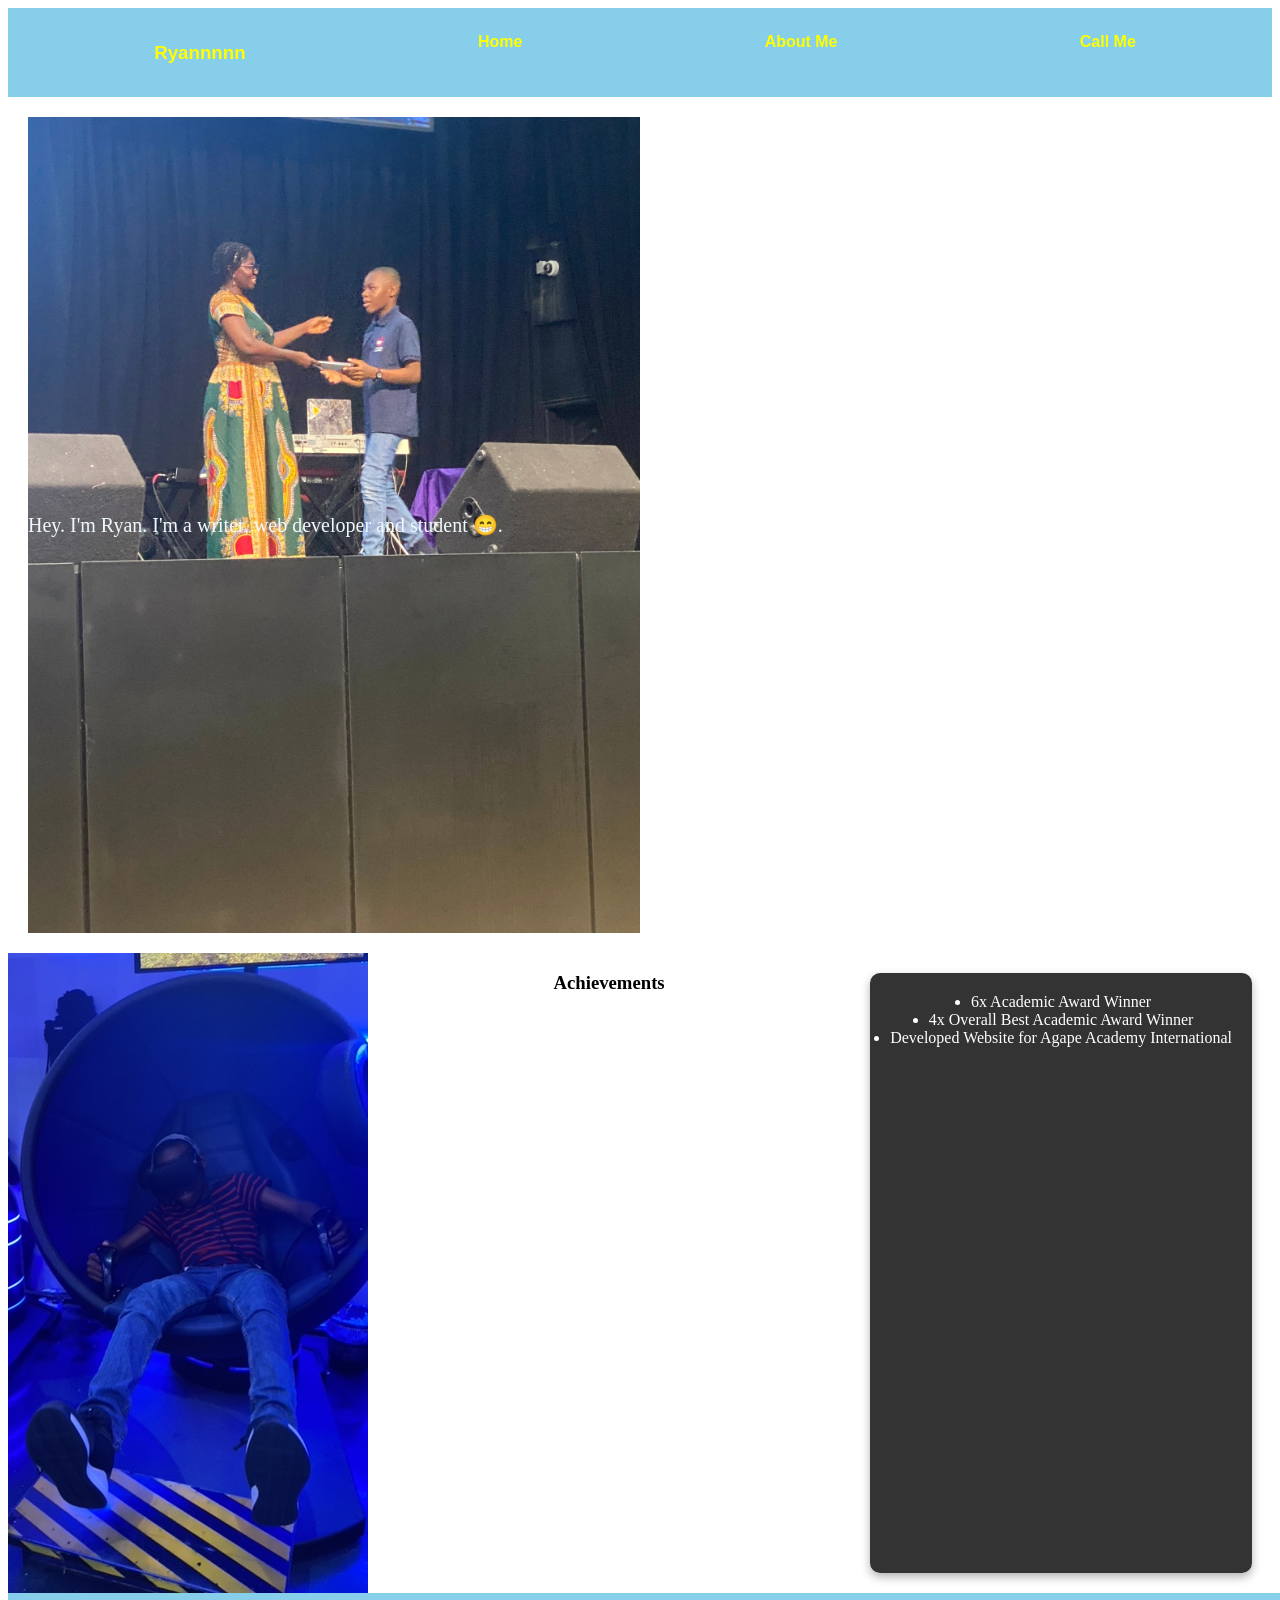
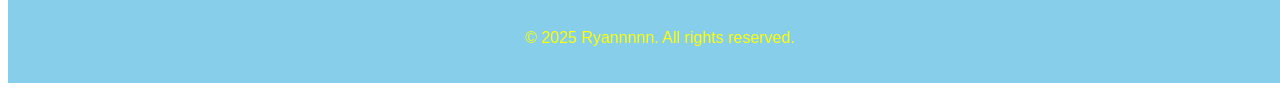
==== portfolio/portfolio/index.html @ ba3fb81a "Add files via upload" ====
<!DOCTYPE html>
<html lang="en">
<head>
    <meta charset="UTF-8">
    <meta name="viewport" content="width=device-width, initial-scale=1.0">
    <title>Ryan Anibrika</title>
    <link rel="stylesheet" href="Assets/Styles/style.css">
</head>
<body>
    <header>
        <div class="nav">
           <h3><a href="index.html"></a>Ryannnnn</h3> 
            <a href="">Home</a>
            <a href="">About Me</a>
            <a href="">Call Me</a>
        </div>
    </header>
    <main>
        <div class="abt">
      <img src="Assets/images/award winner.jpg" alt="">
        <p>Hey. I'm Ryan. I'm a writer, web developer and student &#128513.</p></div>
        

      <div class="achievements">
        <img src="Assets/images/VR.JPG" alt="">
            <h3>Achievements</h3>
            <ul>
                <li>6x Academic Award Winner</li>
                <li>4x Overall Best Academic Award Winner</li>
                <li>Developed Website for Agape Academy International</li>
            </ul></div>
            
            
    </main>
    <footer>
        <p>&copy; 2025 Ryannnnn. All rights reserved. </p>
            
    </footer>
</body>
</html>
---- portfolio/portfolio/Assets/Styles/style.css ----
.nav {
	display: flex;
	justify-content: space-around;
	background-color: skyblue;
	font-family: "Montserrat", sans-serif;
	color: yellow;
	padding: 15px;
	animation-name: kayyvincible ;
	transition: background-color 0.5s ;
}

@keyframes kayyvincible {
	0% {
		background-color: skyblue;
		color: yellow;
	}

	50% {
		background-color: darkblue;
		color: white;
	}

	100% {
		background-color: skyblue;
		color: yellow;
	}
}

.nav a {
	color: inherit;
	padding: 10px;
	text-decoration: none;
	font-weight: bold;
	transition: color 0.5s ;
}

.nav a:hover {
	color: lightgray;
}

.abt {
	display: flex;
	justify-content: space-between;
	align-items: center;
	margin: 20px;
}

.abt img {
	width: 50%;
	height: auto;
	position: relative;
}

.abt p {
	font-size: 20px;
	color: aliceblue;
	position: absolute;
}


.achievements ul {
	display: flex;
	flex-direction: column;
	align-items: center;
	background-color: rgba(0, 0, 0, 0.8);
	color: white;
	padding: 20px;
	border-radius: 10px;
	margin: 20px;
	box-shadow: 0px 4px 10px rgba(0, 0, 0, 0.3);
	width: 0px 25px;
}

.achievements {
	display: flex;
	justify-content: space-between;
}

footer{
	display: flex;
	justify-content: space-around;
	background-color: skyblue;
	font-family: "Montserrat", sans-serif;
	color: yellow;
	padding: 15px;
}
	



footer p:hover {
	color: lightgray;
}

footer {
	text-align: center;
	padding: 20px;
	width: 100%;
    background-color: skyblue;
    color: yellow;
}
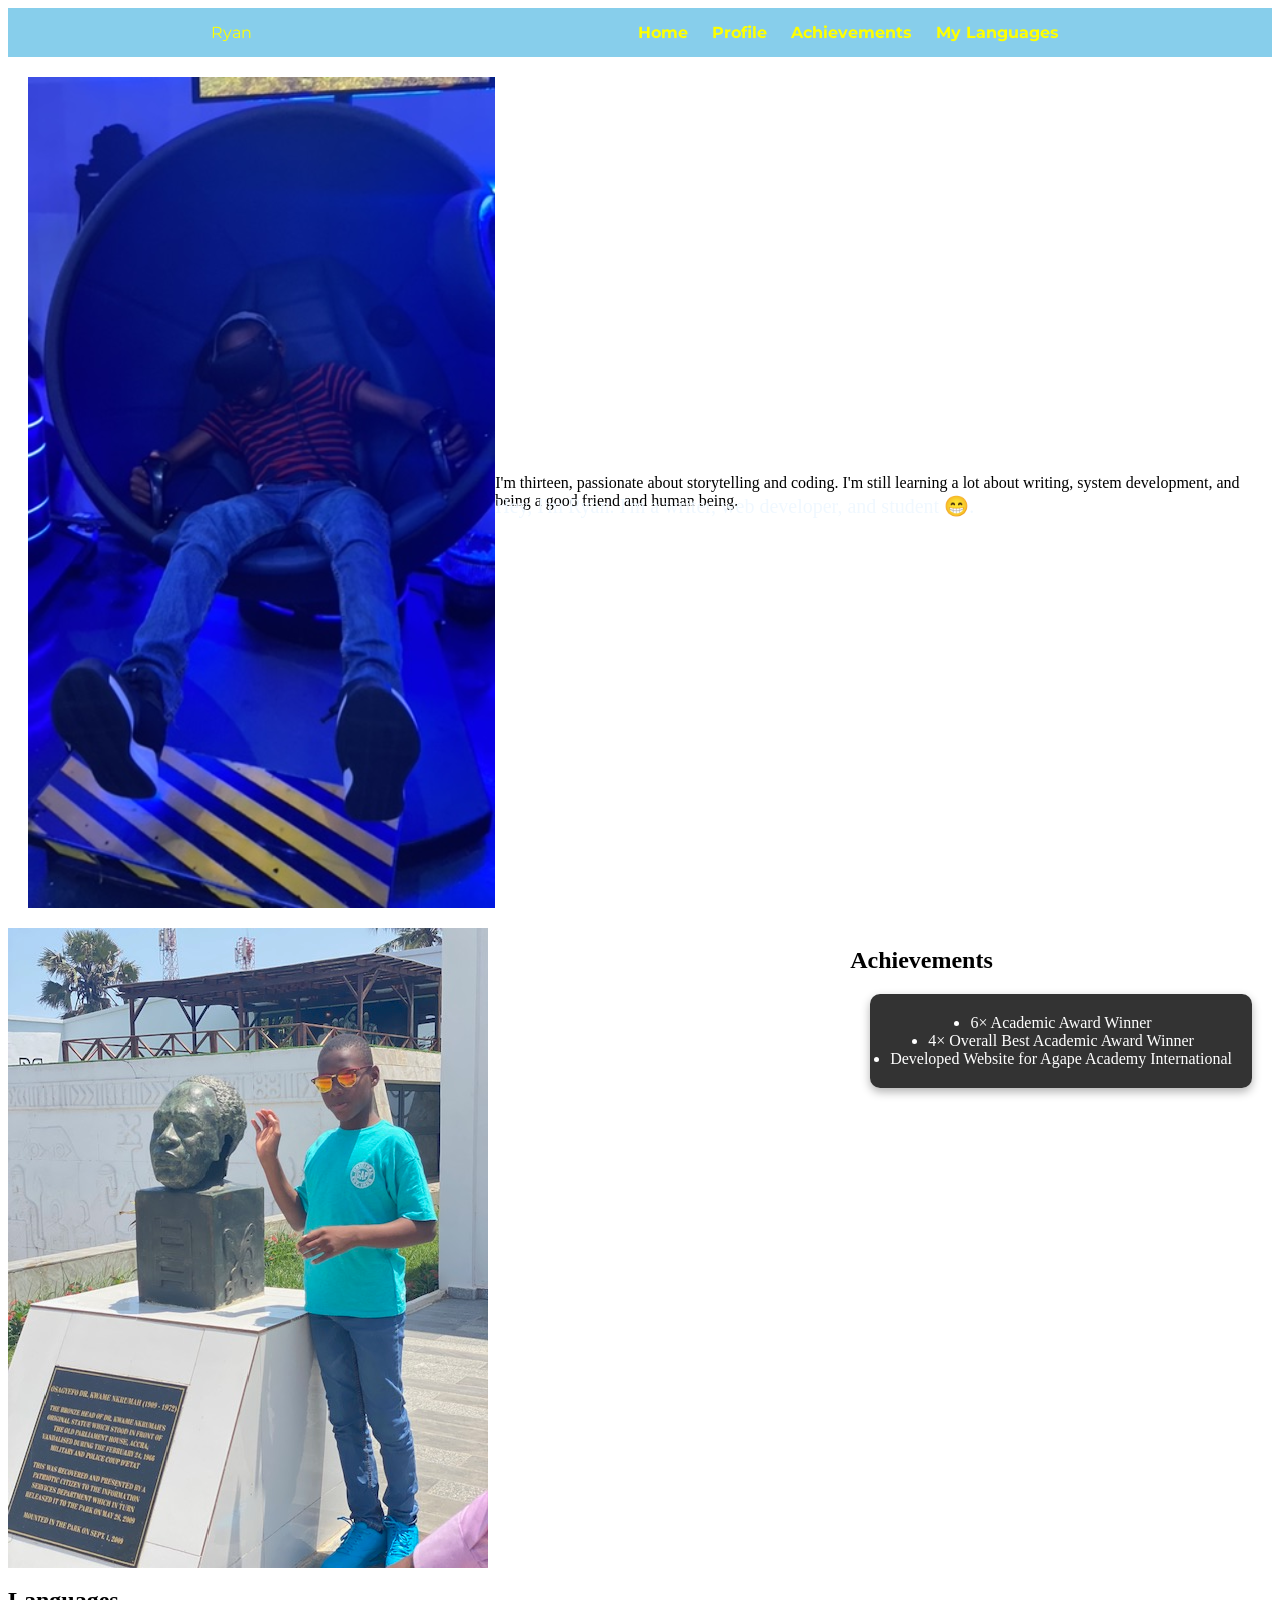
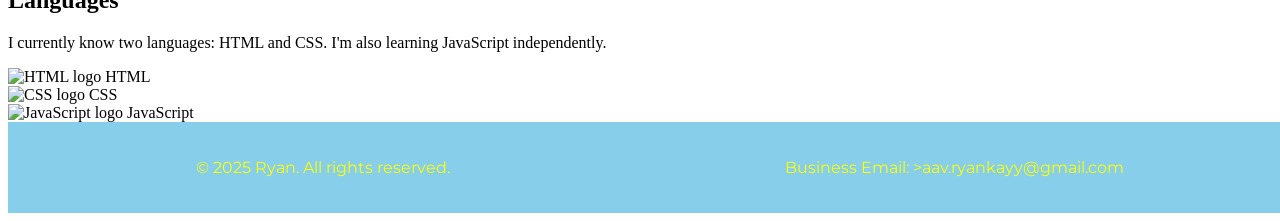
==== commit fa999677: "index.html" ====
--- a/portfolio/portfolio/index.html
+++ b/portfolio/portfolio/index.html
@@ -1,40 +1,69 @@
 <!DOCTYPE html>
 <html lang="en">
 <head>
-    <meta charset="UTF-8">
-    <meta name="viewport" content="width=device-width, initial-scale=1.0">
-    <title>Ryan Anibrika</title>
-    <link rel="stylesheet" href="Assets/Styles/style.css">
+  <meta charset="UTF-8" />
+  <meta name="viewport" content="width=device-width, initial-scale=1.0" />
+  <title>Ryan Anibrika</title>
+  <link rel="stylesheet" href="Assets/Styles/style.css" />
+  <link href="https://fonts.googleapis.com/css2?family=Merriweather:wght@400;700&family=Montserrat:wght@300;400;700&display=swap" rel="stylesheet" />
 </head>
 <body>
-    <header>
-        <div class="nav">
-           <h3><a href="index.html"></a>Ryannnnn</h3> 
-            <a href="">Home</a>
-            <a href="">About Me</a>
-            <a href="">Call Me</a>
+  <header>
+    <div class="nav">
+      <label class="logo">Ryan</label>
+      <nav>
+        <a href="index.html">Home</a>
+        <a href="#abt">Profile</a>
+        <a href="#achievements">Achievements</a>
+        <a href="#languages">My Languages</a>
+      </nav>
+    </div>
+  </header>
+
+  <main>
+    <section class="abt" id="abt">
+      <img src="Assets/images/VR.JPG" alt="Ryan using a VR headset" />
+      <div class="abt-text">
+        <p>Hey, I'm Ryan. I'm a writer, web developer, and student 😁.</p>
+        <span>I'm thirteen, passionate about storytelling and coding. I'm still learning a lot about writing, system development, and being a good friend and human being.</span>
+      </div>
+    </section>
+
+    <section class="achievements" id="achievements">
+      <img src="Assets/images/sigma next to kay.jpg" alt="Ryan with friends" />
+      <div>
+        <h2>Achievements</h2>
+        <ul>
+          <li>6× Academic Award Winner</li>
+          <li>4× Overall Best Academic Award Winner</li>
+          <li>Developed Website for Agape Academy International</li>
+        </ul>
+      </div>
+    </section>
+
+    <section class="langs" id="languages">
+      <h2>Languages</h2>
+      <p>I currently know two languages: HTML and CSS. I'm also learning JavaScript independently.</p>
+      <div class="lang-container">
+        <div class="lang-stuff">
+          <img src="Assets/images/html.png" alt="HTML logo" />
+          <span>HTML</span>
         </div>
-    </header>
-    <main>
-        <div class="abt">
-      <img src="Assets/images/award winner.jpg" alt="">
-        <p>Hey. I'm Ryan. I'm a writer, web developer and student &#128513.</p></div>
-        
+        <div class="lang-stuff">
+          <img src="Assets/images/css.png" alt="CSS logo" />
+          <span>CSS</span>
+        </div>
+        <div class="lang-stuff">
+          <img src="Assets/images/javascript.png" alt="JavaScript logo" />
+          <span>JavaScript</span>
+        </div>
+      </div>
+    </section>
+  </main>
 
-      <div class="achievements">
-        <img src="Assets/images/VR.JPG" alt="">
-            <h3>Achievements</h3>
-            <ul>
-                <li>6x Academic Award Winner</li>
-                <li>4x Overall Best Academic Award Winner</li>
-                <li>Developed Website for Agape Academy International</li>
-            </ul></div>
-            
-            
-    </main>
-    <footer>
-        <p>&copy; 2025 Ryannnnn. All rights reserved. </p>
-            
-    </footer>
+  <footer>
+    <p>&copy; 2025 Ryan. All rights reserved.</p>
+    <p>Business Email: >aav.ryankayy@gmail.com</p>
+  </footer>
 </body>
-</html>+</html>
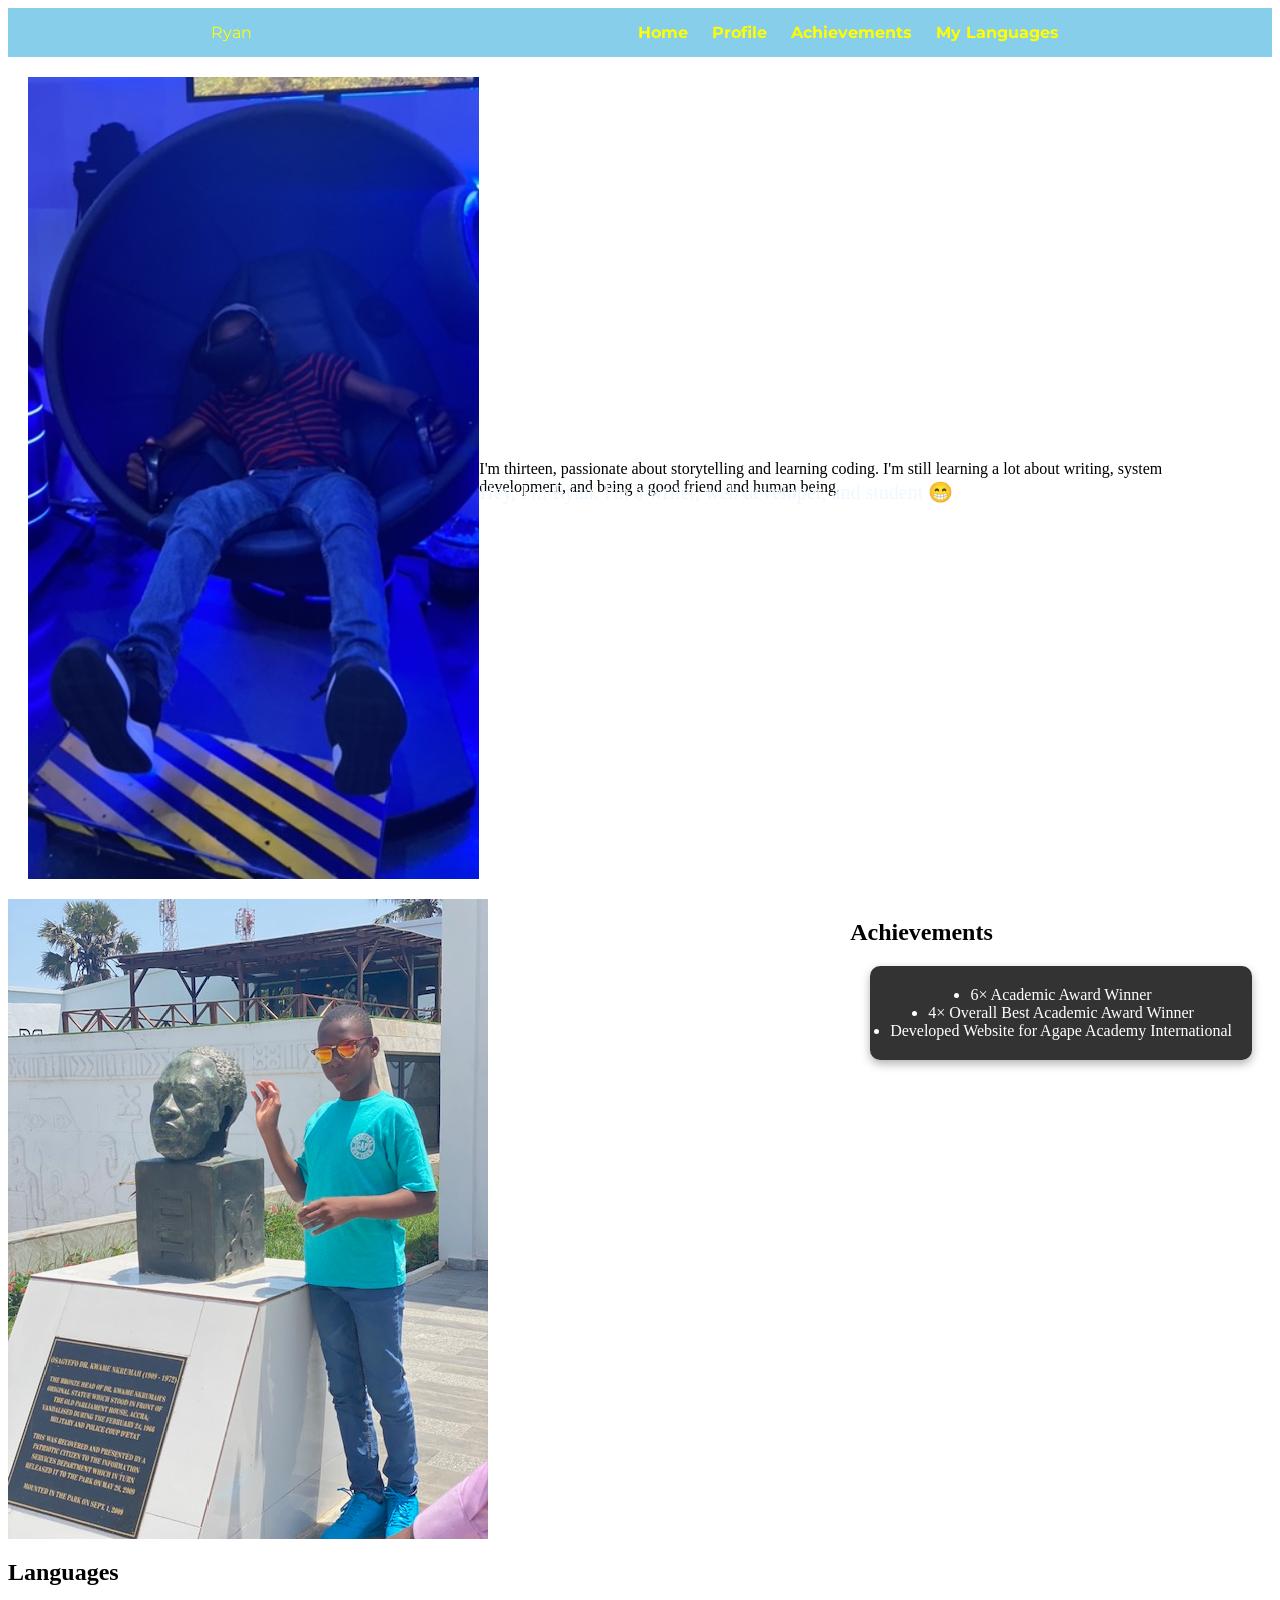
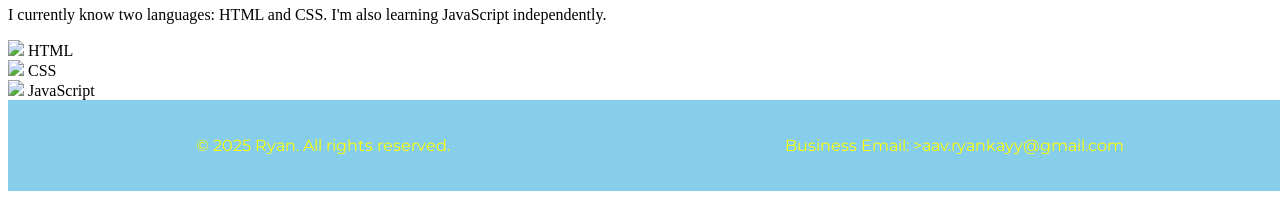
==== commit 5436730c: "index.html" ====
--- a/portfolio/portfolio/index.html
+++ b/portfolio/portfolio/index.html
@@ -22,10 +22,10 @@
 
   <main>
     <section class="abt" id="abt">
-      <img src="Assets/images/VR.JPG" alt="Ryan using a VR headset" />
+      <img src="Assets/images/VR.JPG"" />
       <div class="abt-text">
         <p>Hey, I'm Ryan. I'm a writer, web developer, and student 😁.</p>
-        <span>I'm thirteen, passionate about storytelling and coding. I'm still learning a lot about writing, system development, and being a good friend and human being.</span>
+        <span>I'm thirteen, passionate about storytelling and learning coding. I'm still learning a lot about writing, system development, and being a good friend and human being.</span>
       </div>
     </section>
 
@@ -46,15 +46,15 @@
       <p>I currently know two languages: HTML and CSS. I'm also learning JavaScript independently.</p>
       <div class="lang-container">
         <div class="lang-stuff">
-          <img src="Assets/images/html.png" alt="HTML logo" />
+          <img src="Assets/images/html.png"  />
           <span>HTML</span>
         </div>
         <div class="lang-stuff">
-          <img src="Assets/images/css.png" alt="CSS logo" />
+          <img src="Assets/images/css.png"/>
           <span>CSS</span>
         </div>
         <div class="lang-stuff">
-          <img src="Assets/images/javascript.png" alt="JavaScript logo" />
+          <img src="Assets/images/javascript.png"/>
           <span>JavaScript</span>
         </div>
       </div>
